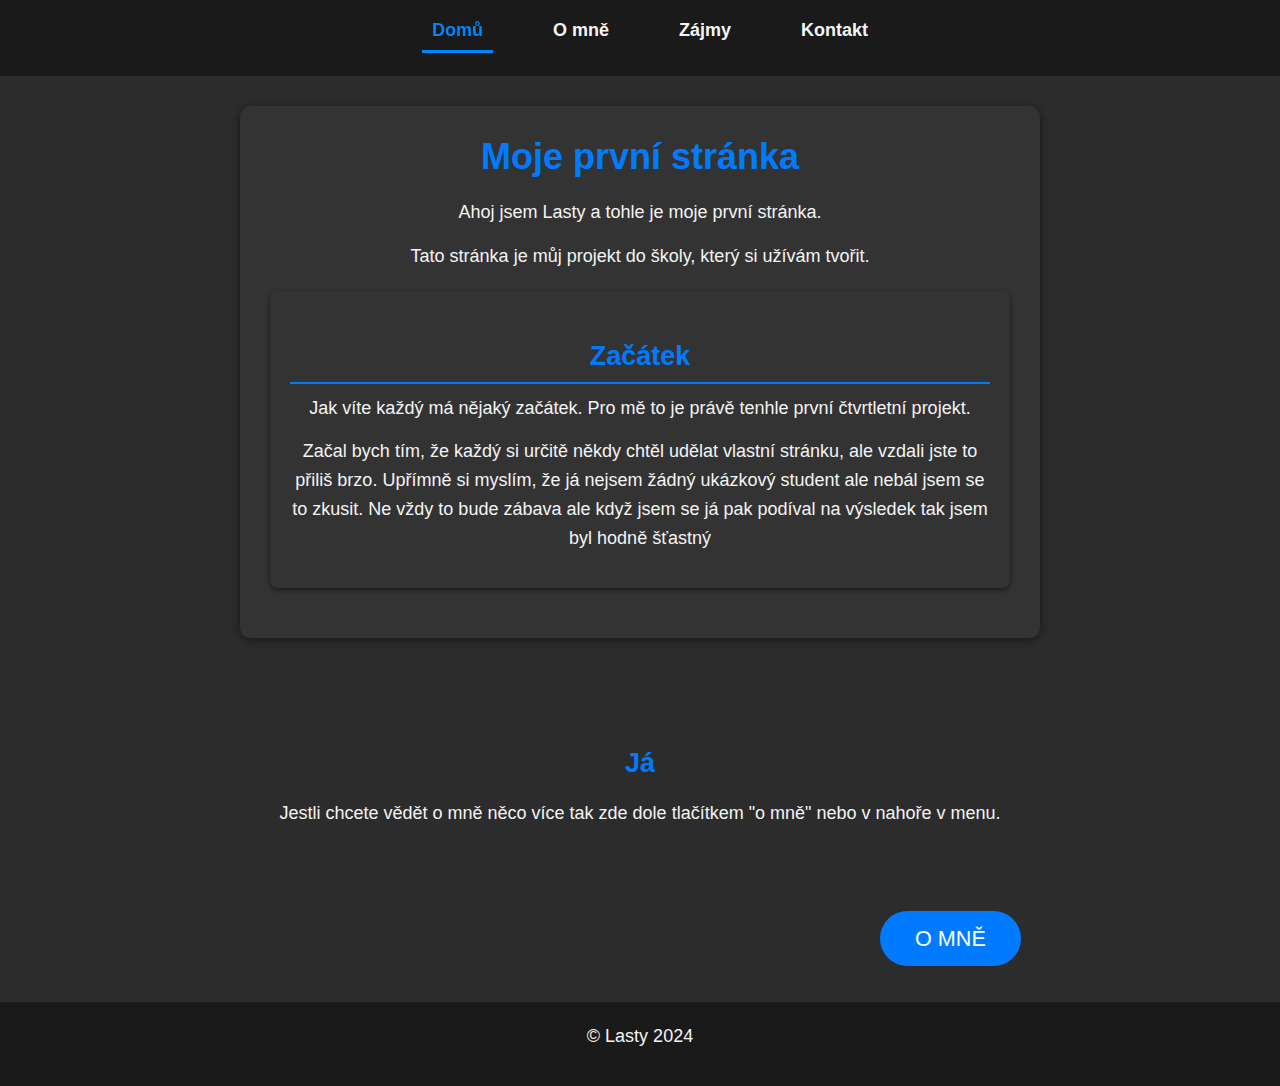
==== index.html @ 3cf9ca50 "Add files via upload" ====
<!DOCTYPE html>
<html lang="cs">
<head>
    <meta charset="UTF-8">
    <meta name="viewport" content="width=device-width, initial-scale=1.0">
    <title>Domovská stránka</title>
    <link rel="stylesheet" href="styl.css">
</head>
<body class="pozadi">

<header>
    <nav>
        <input type="checkbox" id="menu-toogle">
            <label for="menu-toogle" class="hamburger">
                <span></span>
                <span></span>
                <span></span>
            </label>
    
        <ul id="nav-list">
            <li><a class="domu" href="index.html">Domů</a></li>
            <li><a href="omne.html">O mně</a></li>
            <li><a href="zajmy.html">Zájmy</a></li>
            <li><a href="kontakt.html">Kontakt</a></li>
        </ul>
    </nav>
</header>

<div class="ja">
    <h1>Moje první stránka</h1>
    <p>Ahoj jsem Lasty a tohle je moje první stránka.</p>
    <p>Tato stránka je můj projekt do školy, který si užívám tvořit.</p>

     <div class="section">
    <h2>Začátek</h2>
    <p>Jak víte každý má nějaký začátek. Pro mě to je právě tenhle první čtvrtletní projekt.</p>
    <p>Začal bych tím, že každý si určitě někdy chtěl udělat vlastní stránku, ale vzdali jste to přiliš brzo.
        Upřímně si myslím, že já nejsem žádný ukázkový student ale nebál jsem se to zkusit. Ne vždy to bude zábava ale když jsem se já pak podíval na výsledek tak jsem byl hodně šťastný
    </p>
    </div>
</div>
<div class="prejit">
    <h3>Já</h3>
    <p>Jestli chcete vědět o mně něco více tak zde dole tlačítkem "o mně" nebo v nahoře v menu.</p>
</div>
<div class="tlacitko-div" >
    <p class="tlacitko-omne"><a href="omne.html" class="omne-tlacitko">O MNĚ</a>
    </p>

</div>

<footer>
    <p>&copy; Lasty 2024</p>
</footer>

</body>
</html>
---- styl.css ----
* {
    margin: 0;
    padding: 0;
    box-sizing: border-box;
}

body {
    font-family: 'Arial', sans-serif;
    background-color: #2c2c2c;
    color: #f4f4f4;
    font-size: 18px;
    display: flex;
    flex-direction: column;
    min-height: 100vh; 
}

header {
    background-color: #1a1a1a;
    padding: 20px 0;
}

nav {
    display: flex;
    justify-content: space-around;
}

nav ul {
    list-style-type: none;
    display: flex;
}

nav ul li {
    margin: 0 25px;
}

nav ul li a {
    color: #f4f4f4;
    text-decoration: none;
    font-weight: bold;
    padding: 10px;
}

nav ul li a:hover {
    background-color: #0e6dd1;
    border-radius: 5px;
    transition: background-color 0.3s;
    text-decoration: none;
    color: white;
}
.domu {
    border-bottom: 3px solid #007bff;
    color: #007bff;
    filter: contrast(110%) brightness(110%);
}

.ja {
    max-width: 800px;
    margin: 30px auto;
    background: #333;
    padding: 20px;
    border-radius: 10px;
    box-shadow: 0 2px 10px rgba(0, 0, 0, 0.5);
    text-align: center;
}
.prejit {
    max-width: 1000px;
    margin: 50px auto;
    background-color: #2c2c2c;
    padding: 30px;
    border-radius: 30px;
    box-shadow: 2 2px 15px rgba(0, 0, 0, 0.5) ;
    text-align: center;
}
.omne-tlacitko {
    background: #007bff;
    color: white;
    font-size: 1.2em;
    text-transform: uppercase;
    text-decoration: none;
    padding: 15px 35px;
    border-radius: 40px;
    margin-left: 880px;
}
.omne-tlacitko:hover {
    filter: brightness(120%) contrast(85%);
    background-color: #184175;
    color: #cccaca;
}

.tlacitko-div {
    margin-bottom: 30px;
}



h1 {
    color: #007bff;
    margin-bottom: 20px;
    text-align: center;
}

h2 {
    color: #007bff;
    margin-top: 30px;
    border-bottom: 2px solid #007bff;
    padding-bottom: 10px;
}
h3 {
    color: #007bff;
    font-weight: bold;
    font-size: 1.5em;
    margin-bottom: 20px;
}

p {
    line-height: 1.6;
    margin-bottom: 15px;
}

ul {
    list-style-type: none;
    padding-left: 20px;
    margin-bottom: 15px;
}

strong {
    color: #007bff;
}

.section strong {
    color: #007bff;
    text-transform: uppercase;
}

footer {
    text-align: center;
    padding: 20px 0;
    background-color: #1a1a1a;
    margin-top: auto; 
    width: 100%;
}

footer p {
    color: #f4f4f4;
}
.pozadi {
    background-image: url('/img/konech.jpg');
}
.video {
    margin-left: 40%;
}

/* Hamburgerové menu */
.hamburger {
    display: flex;
    flex-direction: column;
    cursor: pointer;
    position: absolute;
    right: 10px;
    top: 10px;
}
.hamburger span {
    width: 30px;
    height: 3px;
    background-color: white;
    margin: 5px 0px;
    transition: all 0.3s ease;
}

/* Stylování skrytí checkboxu */
#menu-toogle {
    display: none;
}

/* Zobrazení menu při zaškrtnutí checkboxu */
#menu-toogle:checked + .hamburger + #nav-list {
    display: block;
}

@media (min-width: 750px) {
    .hamburger {
        display: none; /* Skrytí hamburger menu na desktopu */
    }
}

.hudbazajmy {
    display: flex;
    justify-content: center;
    align-items: center;
}

.kokos {
    padding: 15px 20px;
    font-size: 1.1em;
}

/* Responsivita */
@media (max-width: 768px) {
    nav {
        display: flex;
        justify-content: space-around;
    }
    
    nav ul {
        list-style-type: none;
        display: flex;
    }
    
    nav ul li {
        margin: 0 25px;
    }
    
    nav ul li a {
        color: #f4f4f4;
        text-decoration: none;
        font-weight: bold;
        padding: 10px;
    }
    
    nav ul li a:hover {
        background-color: #0e6dd1;
        border-radius: 5px;
        transition: background-color 0.3s;
        text-decoration: none;
        color: white;
    }

    .ja {
        padding: 25px;
    }
    .domu {
        border-bottom: 3px solid #007bff;
        color: #007bff;
        filter: contrast(110%) brightness(110%);
    }
}

/* Telefon */
@media (max-width: 480px) {
    body {
        font-size: 16px;
    }

    nav ul li {
        margin: 5px 0;
        margin-top: 20px;
    }

    footer p {
        font-size: 14px;
    }
    .domu {
        border-bottom: none;
    }
    .hamburger {
        display: flex;
        flex-direction: column;
        cursor: pointer;
        position: absolute;
        right: 15px;
        top: 5px;
    }
    .hamburger span {
        width: 30px;
        height: 3px;
        background-color: #0e6dd1;
        margin: 4px 0px;
        transition: all 0.3s ease;
    }

    /* Stylování skrytí checkboxu */
    #menu-toogle {
        display: none;
    }

    /* Zobrazení menu při zaškrtnutí checkboxu */
    #menu-toogle:checked + .hamburger + #nav-list {
        display: inline-block;
    }
    nav ul {
        display: none;
    }
}

/* Animace a přechody */
.ja {
    transition: transform 0.5s ease;
}

.ja:hover {
    transform: scale(1.01);
}

.section {
    padding: 20px;
    margin: 20px 0;
    background: #333;
    border-radius: 8px;
    box-shadow: 0 2px 5px rgba(0, 0, 0, 0.5);
}

.section h2 {
    color: #007bff;
    margin-bottom: 10px;
}

.section p {
    color: #f4f4f4;
}

.zajmyjo {
    text-transform: uppercase;
    padding-top: 10px;
}

.ja {
    padding: 30px;
}
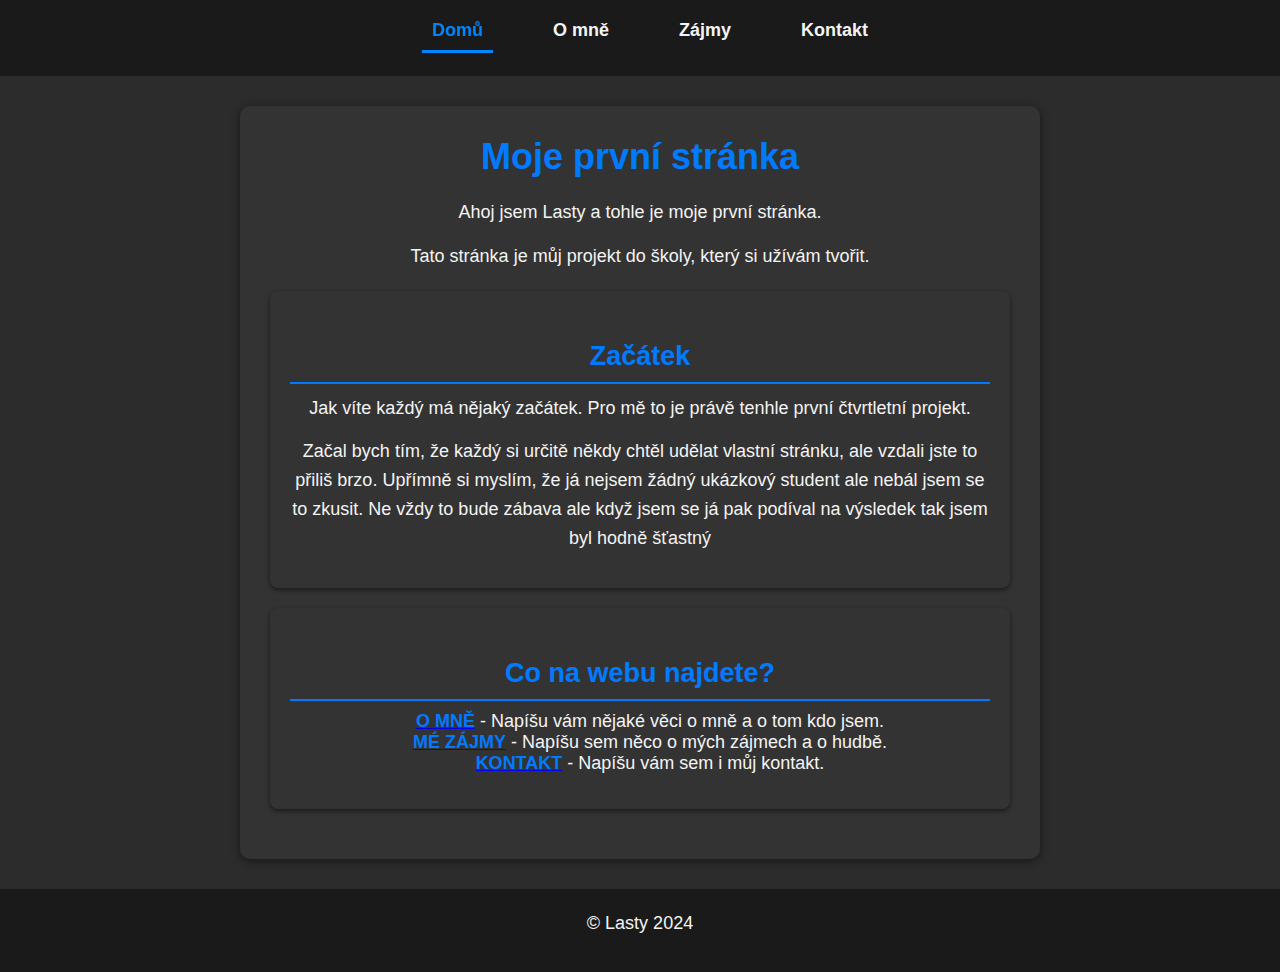
==== commit 58ad2612: "Update index.html" ====
--- a/index.html
+++ b/index.html
@@ -4,20 +4,21 @@
     <meta charset="UTF-8">
     <meta name="viewport" content="width=device-width, initial-scale=1.0">
     <title>Domovská stránka</title>
-    <link rel="stylesheet" href="styl.css">
+    <link rel="stylesheet" href="styl.css"> <!--Propojrní s CSS stylem-->
+    <link rel="icon" href="img/drak.png"> <!--Ikonka-->
 </head>
 <body class="pozadi">
 
 <header>
     <nav>
         <input type="checkbox" id="menu-toogle">
-            <label for="menu-toogle" class="hamburger">
-                <span></span>
-                <span></span>
-                <span></span>
-            </label>
+        <label for="menu-toogle" class="hamburger"><!--Hamburgerové menu-->
+            <span></span>
+            <span></span>
+            <span></span>
+        </label>
     
-        <ul id="nav-list">
+        <ul id="nav-list"> <!--Navigační menu-->
             <li><a class="domu" href="index.html">Domů</a></li>
             <li><a href="omne.html">O mně</a></li>
             <li><a href="zajmy.html">Zájmy</a></li>
@@ -26,30 +27,31 @@
     </nav>
 </header>
 
-<div class="ja">
+<div class="ja"> <!--První část o mně>-->
     <h1>Moje první stránka</h1>
     <p>Ahoj jsem Lasty a tohle je moje první stránka.</p>
     <p>Tato stránka je můj projekt do školy, který si užívám tvořit.</p>
 
-     <div class="section">
+     <div class="section"> <!--popis-->
     <h2>Začátek</h2>
     <p>Jak víte každý má nějaký začátek. Pro mě to je právě tenhle první čtvrtletní projekt.</p>
     <p>Začal bych tím, že každý si určitě někdy chtěl udělat vlastní stránku, ale vzdali jste to přiliš brzo.
         Upřímně si myslím, že já nejsem žádný ukázkový student ale nebál jsem se to zkusit. Ne vždy to bude zábava ale když jsem se já pak podíval na výsledek tak jsem byl hodně šťastný
     </p>
     </div>
-</div>
-<div class="prejit">
-    <h3>Já</h3>
-    <p>Jestli chcete vědět o mně něco více tak zde dole tlačítkem "o mně" nebo v nahoře v menu.</p>
-</div>
-<div class="tlacitko-div" >
-    <p class="tlacitko-omne"><a href="omne.html" class="omne-tlacitko">O MNĚ</a>
-    </p>
-
+    <div class="section">
+        <h2>Co na webu najdete?</h2> <!--Další část-->
+        <ul>
+            <li><a class="oma"  href="omne.html"><strong>O mně</strong></a> - Napíšu vám nějaké věci o mně a o tom kdo jsem.</li>
+            <li><a class="oma" href="zajmy.html"><strong>Mé zájmy</strong></a> - Napíšu sem něco o mých zájmech a o hudbě.</li>
+            <li><a class="oma" href="kontakt.html"><strong>Kontakt</strong></a> - Napíšu vám sem i můj kontakt.</li>
+        </ul>
+    </div>
 </div>
 
-<footer>
+
+
+<footer> <!--Patička-->
     <p>&copy; Lasty 2024</p>
 </footer>
 
